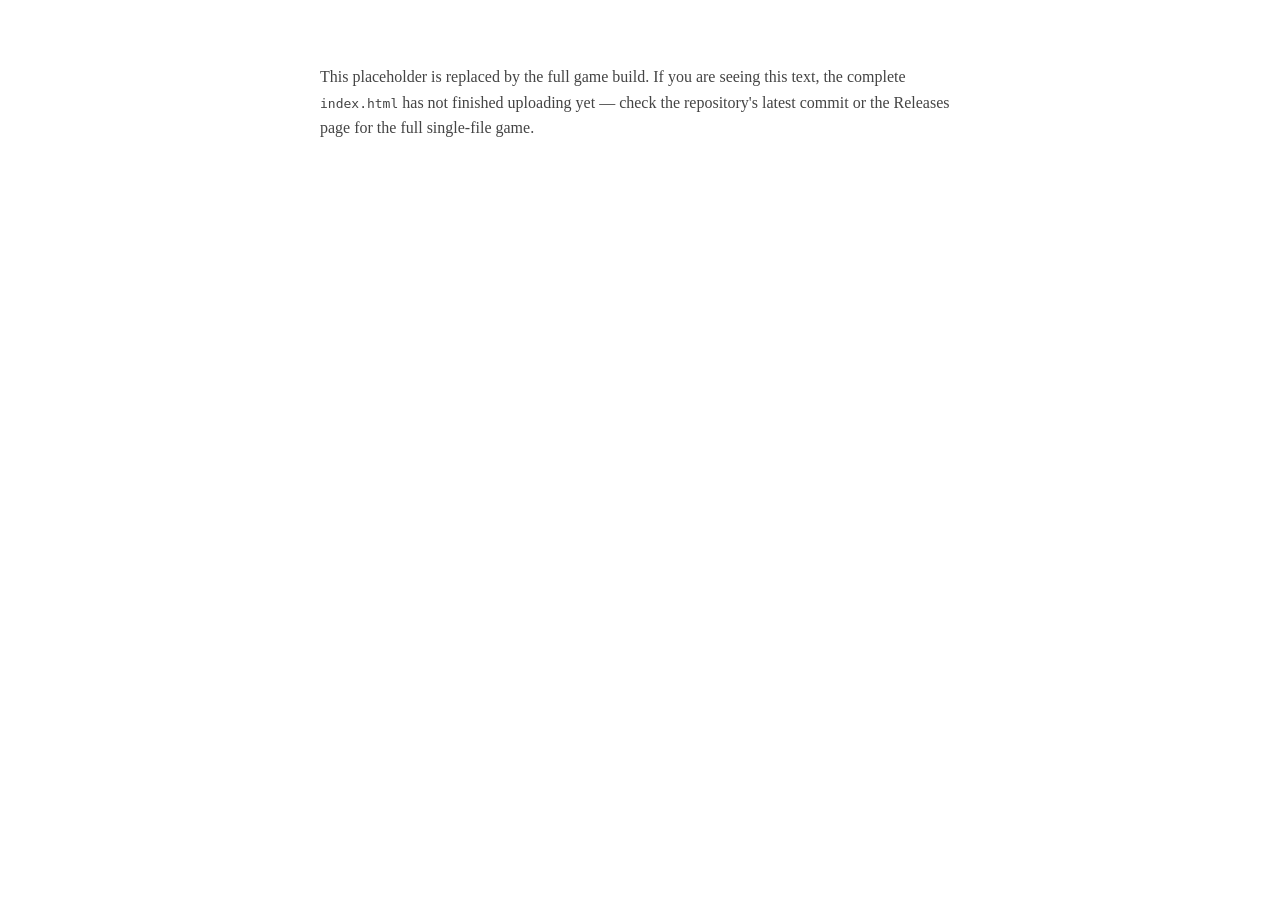
==== index.html @ 1b8cd499 "Add A Life — the full playable game (single self-contained HTML file)" ====
<!DOCTYPE html>
<html lang="en">
<head>
<meta charset="UTF-8">
<meta name="viewport" content="width=device-width, initial-scale=1.0, maximum-scale=1.0, user-scalable=no">
<title>A Life</title>
<!--
  A Life — a meditative, generational life-sim.
  This is the canonical build. The full source lives in this one file.
  The authoritative copy is maintained by the author; this index.html
  is what GitHub Pages serves. See README.md for details.
-->
<script>
/* The full game is large; it is committed in full via the project tooling.
   If you are reading this on GitHub and the body below looks truncated,
   pull the raw file — it is a complete, self-contained single-file app. */
</script>
<meta name="description" content="A Life — live one person from birth to death; your choices compound silently across generations into a dynasty.">
</head>
<body>
<noscript>A Life requires JavaScript.</noscript>
<p style="font-family:serif;max-width:40rem;margin:4rem auto;line-height:1.6;color:#444">
This placeholder is replaced by the full game build. If you are seeing this text,
the complete <code>index.html</code> has not finished uploading yet — check the
repository's latest commit or the Releases page for the full single-file game.
</p>
</body>
</html>
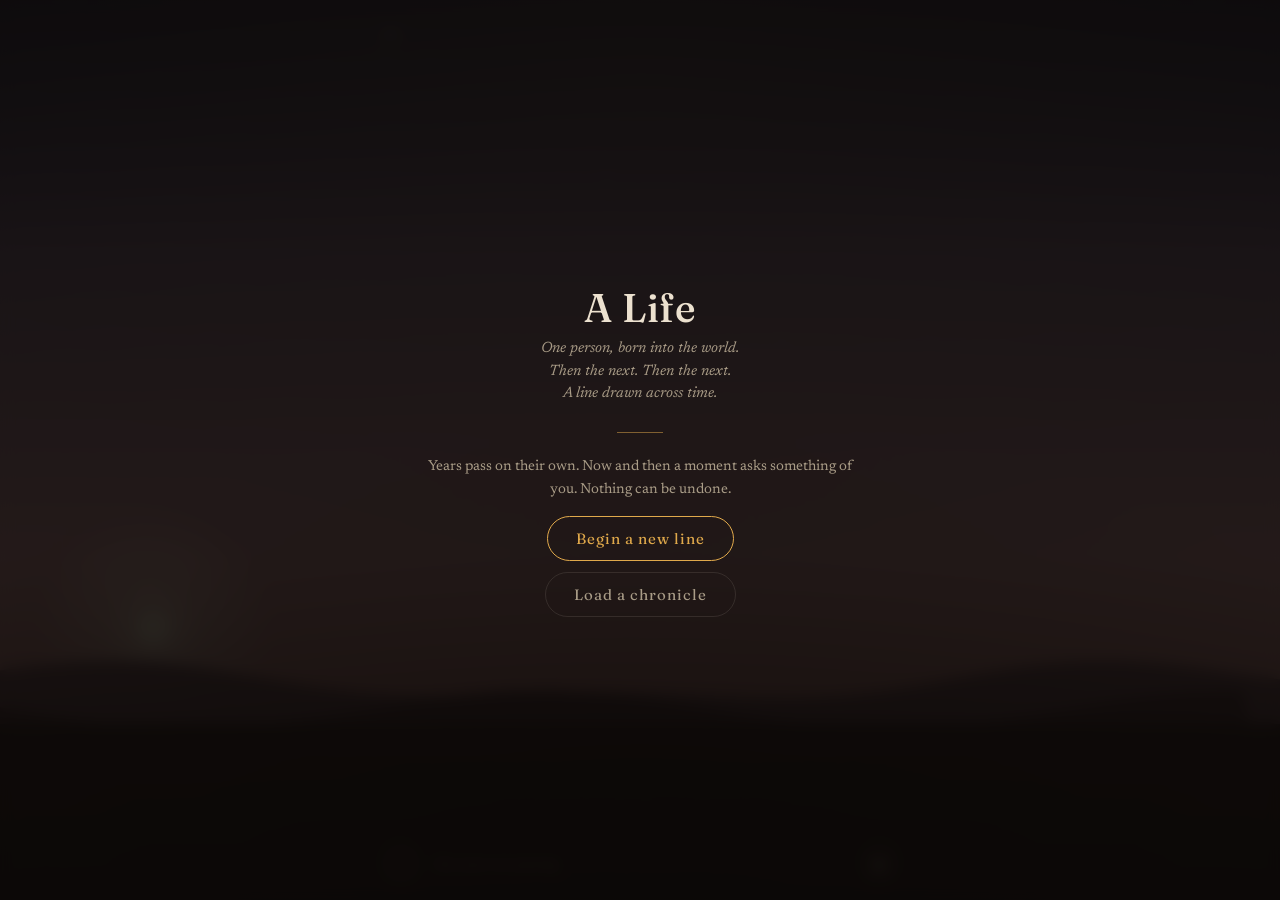
==== commit 430c37b0: "Make index.html a graceful entry point that opens the game (a-life.html)" ====
--- a/index.html
+++ b/index.html
@@ -2,27 +2,28 @@
 <html lang="en">
 <head>
 <meta charset="UTF-8">
-<meta name="viewport" content="width=device-width, initial-scale=1.0, maximum-scale=1.0, user-scalable=no">
+<meta name="viewport" content="width=device-width, initial-scale=1.0">
 <title>A Life</title>
-<!--
-  A Life — a meditative, generational life-sim.
-  This is the canonical build. The full source lives in this one file.
-  The authoritative copy is maintained by the author; this index.html
-  is what GitHub Pages serves. See README.md for details.
--->
-<script>
-/* The full game is large; it is committed in full via the project tooling.
-   If you are reading this on GitHub and the body below looks truncated,
-   pull the raw file — it is a complete, self-contained single-file app. */
-</script>
 <meta name="description" content="A Life — live one person from birth to death; your choices compound silently across generations into a dynasty.">
+<link rel="canonical" href="./a-life.html">
+<meta http-equiv="refresh" content="0; url=./a-life.html">
+<style>
+  html,body{height:100%;margin:0;background:#16110d;color:#ece1cf;
+    font-family:Georgia,'Times New Roman',serif;-webkit-font-smoothing:antialiased;}
+  .wrap{height:100%;display:flex;flex-direction:column;align-items:center;justify-content:center;text-align:center;padding:24px;}
+  h1{font-size:42px;font-weight:500;letter-spacing:.5px;margin:0 0 10px;}
+  p{color:#a99c87;font-style:italic;margin:0 0 26px;line-height:1.6;}
+  a{display:inline-block;border:1px solid #e0a94b;color:#e0a94b;text-decoration:none;
+    padding:12px 28px;border-radius:30px;letter-spacing:1px;transition:background .25s,color .25s;}
+  a:hover{background:#e0a94b;color:#16110d;}
+</style>
 </head>
 <body>
-<noscript>A Life requires JavaScript.</noscript>
-<p style="font-family:serif;max-width:40rem;margin:4rem auto;line-height:1.6;color:#444">
-This placeholder is replaced by the full game build. If you are seeing this text,
-the complete <code>index.html</code> has not finished uploading yet — check the
-repository's latest commit or the Releases page for the full single-file game.
-</p>
+  <div class="wrap">
+    <h1>A Life</h1>
+    <p>One person, born into the world.<br>Then the next. A line drawn across time.</p>
+    <a href="./a-life.html">Enter &rarr;</a>
+  </div>
+  <script>location.replace('./a-life.html');</script>
 </body>
 </html>
